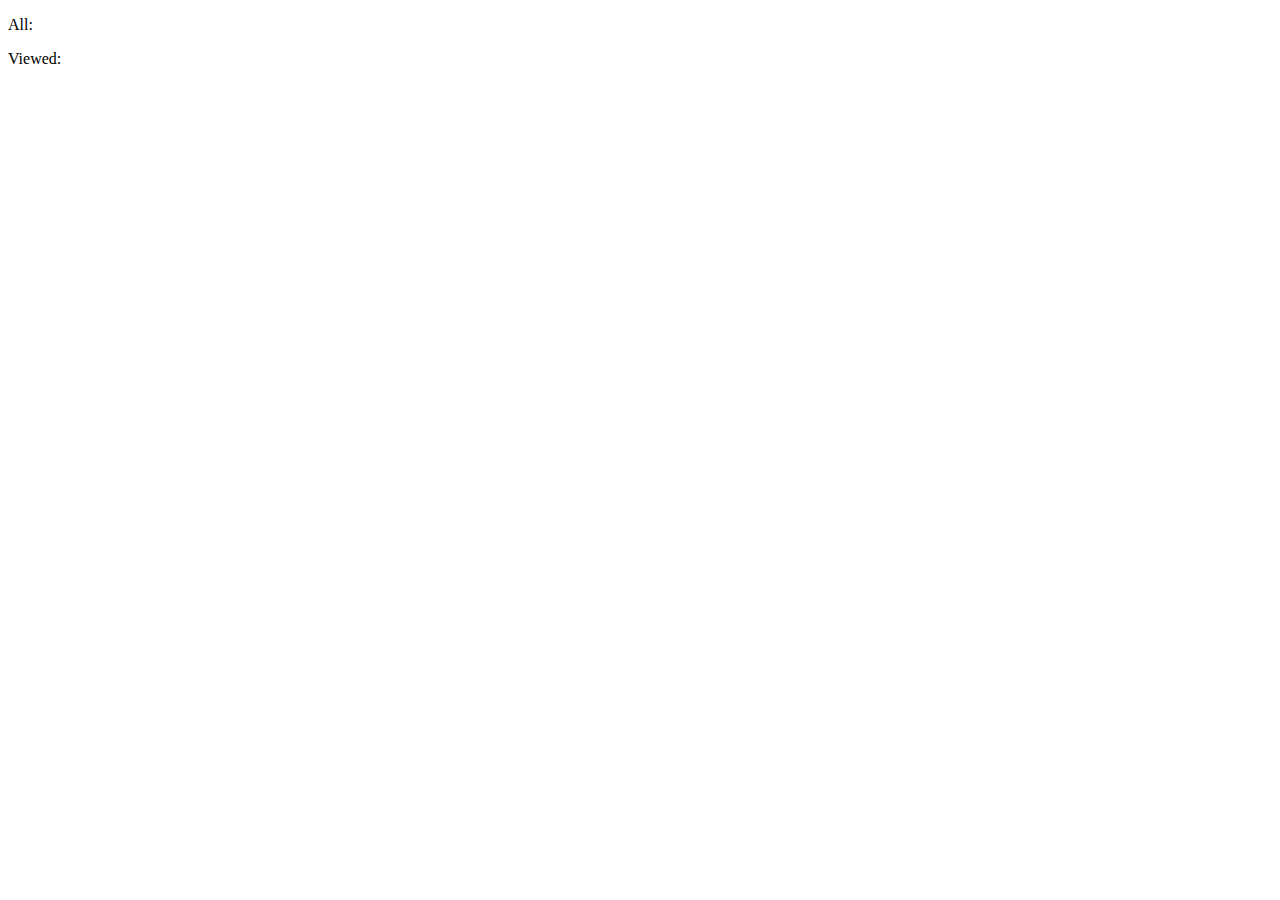
==== index.html @ e929f29e "Coding convention fixes" ====
<!DOCTYPE html>
<html lang="en">
	<head>
		<meta charset="utf-8"/>
		<title>Movies library</title>
		<link rel="stylesheet" type="text/css" href="style.css"/>
    </head>
	<body>
		<div id="moviesCountersContainer">
			<p>All: <span class="moviesCounter" id="moviesCounterAll"></span></p>
			<p>Viewed: <span class="moviesCounter" id="moviesCounterSeen"></span></p>
		</div>
		<div id="moviesListContainer">    
			<ul id="moviesList"></ul>
		</div>
		<script src="data.js"></script>
		<script src="script.js"></script>
	</body>
</html>
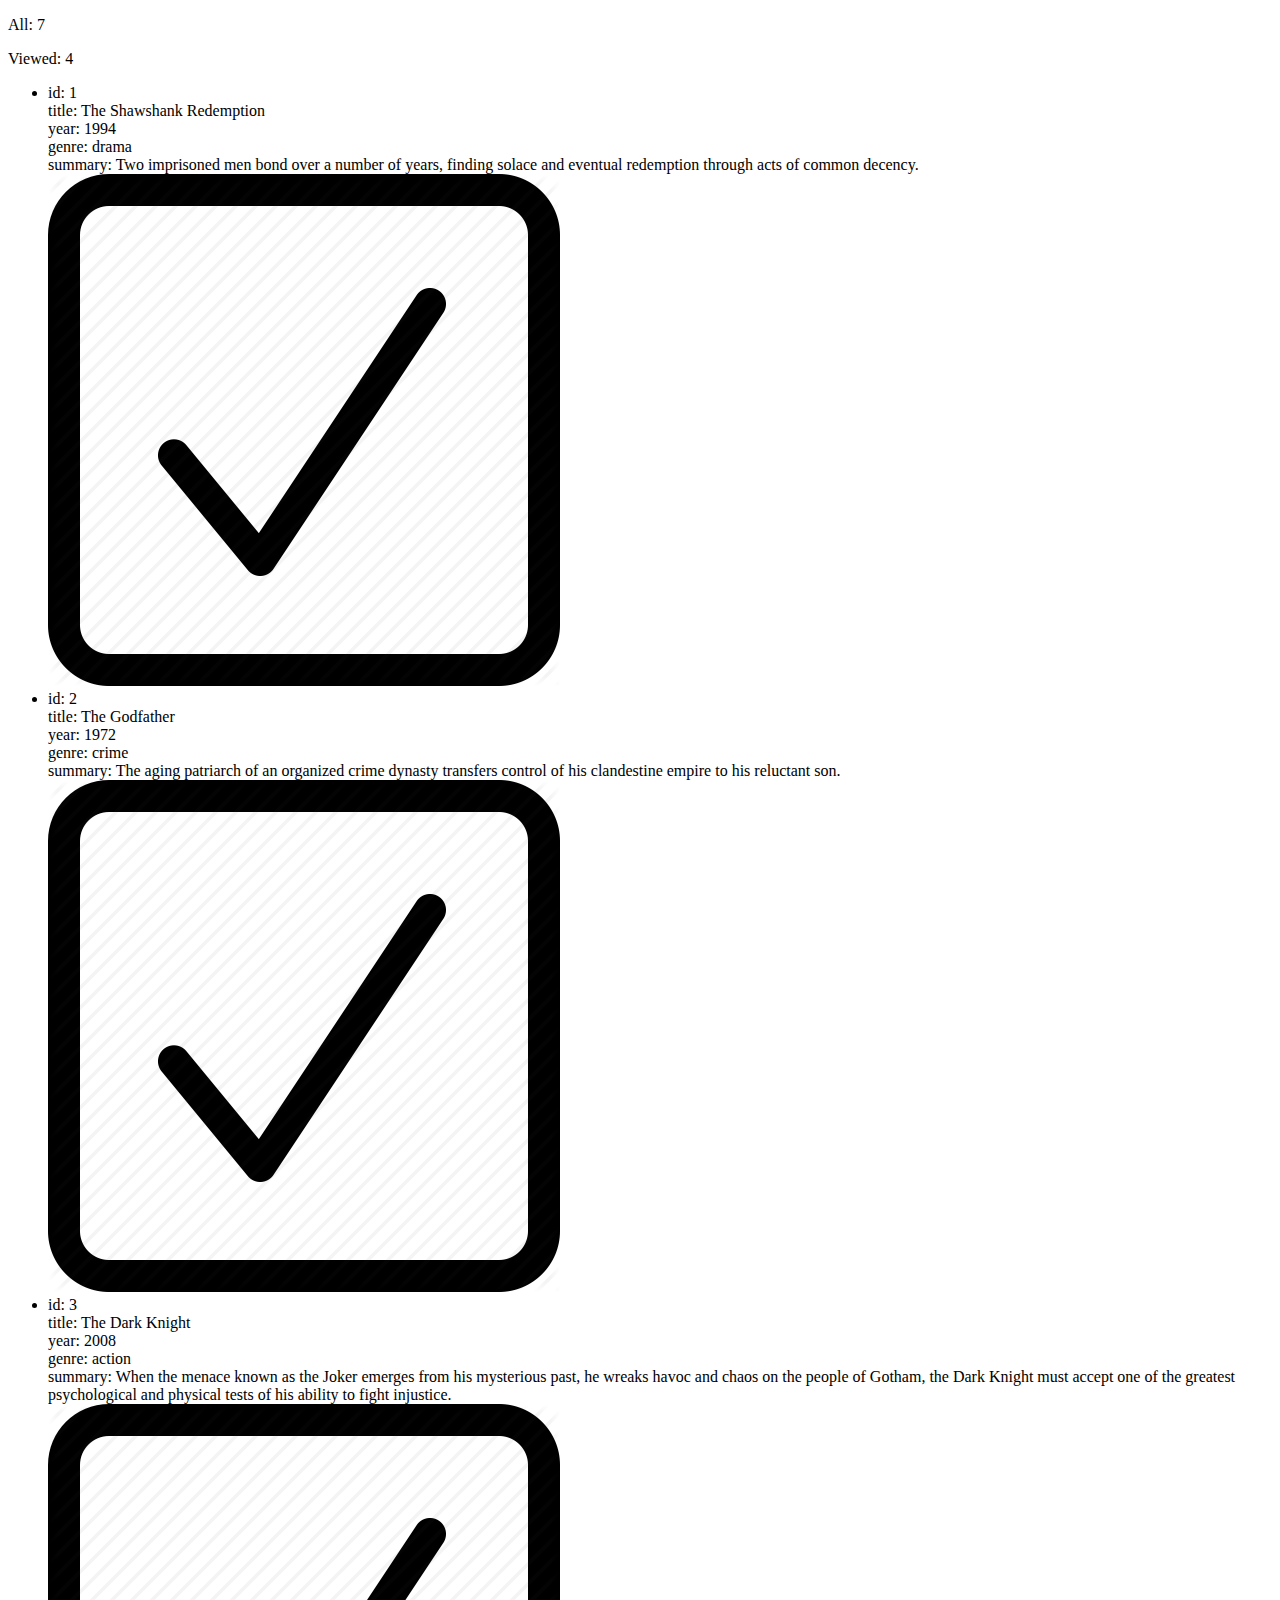
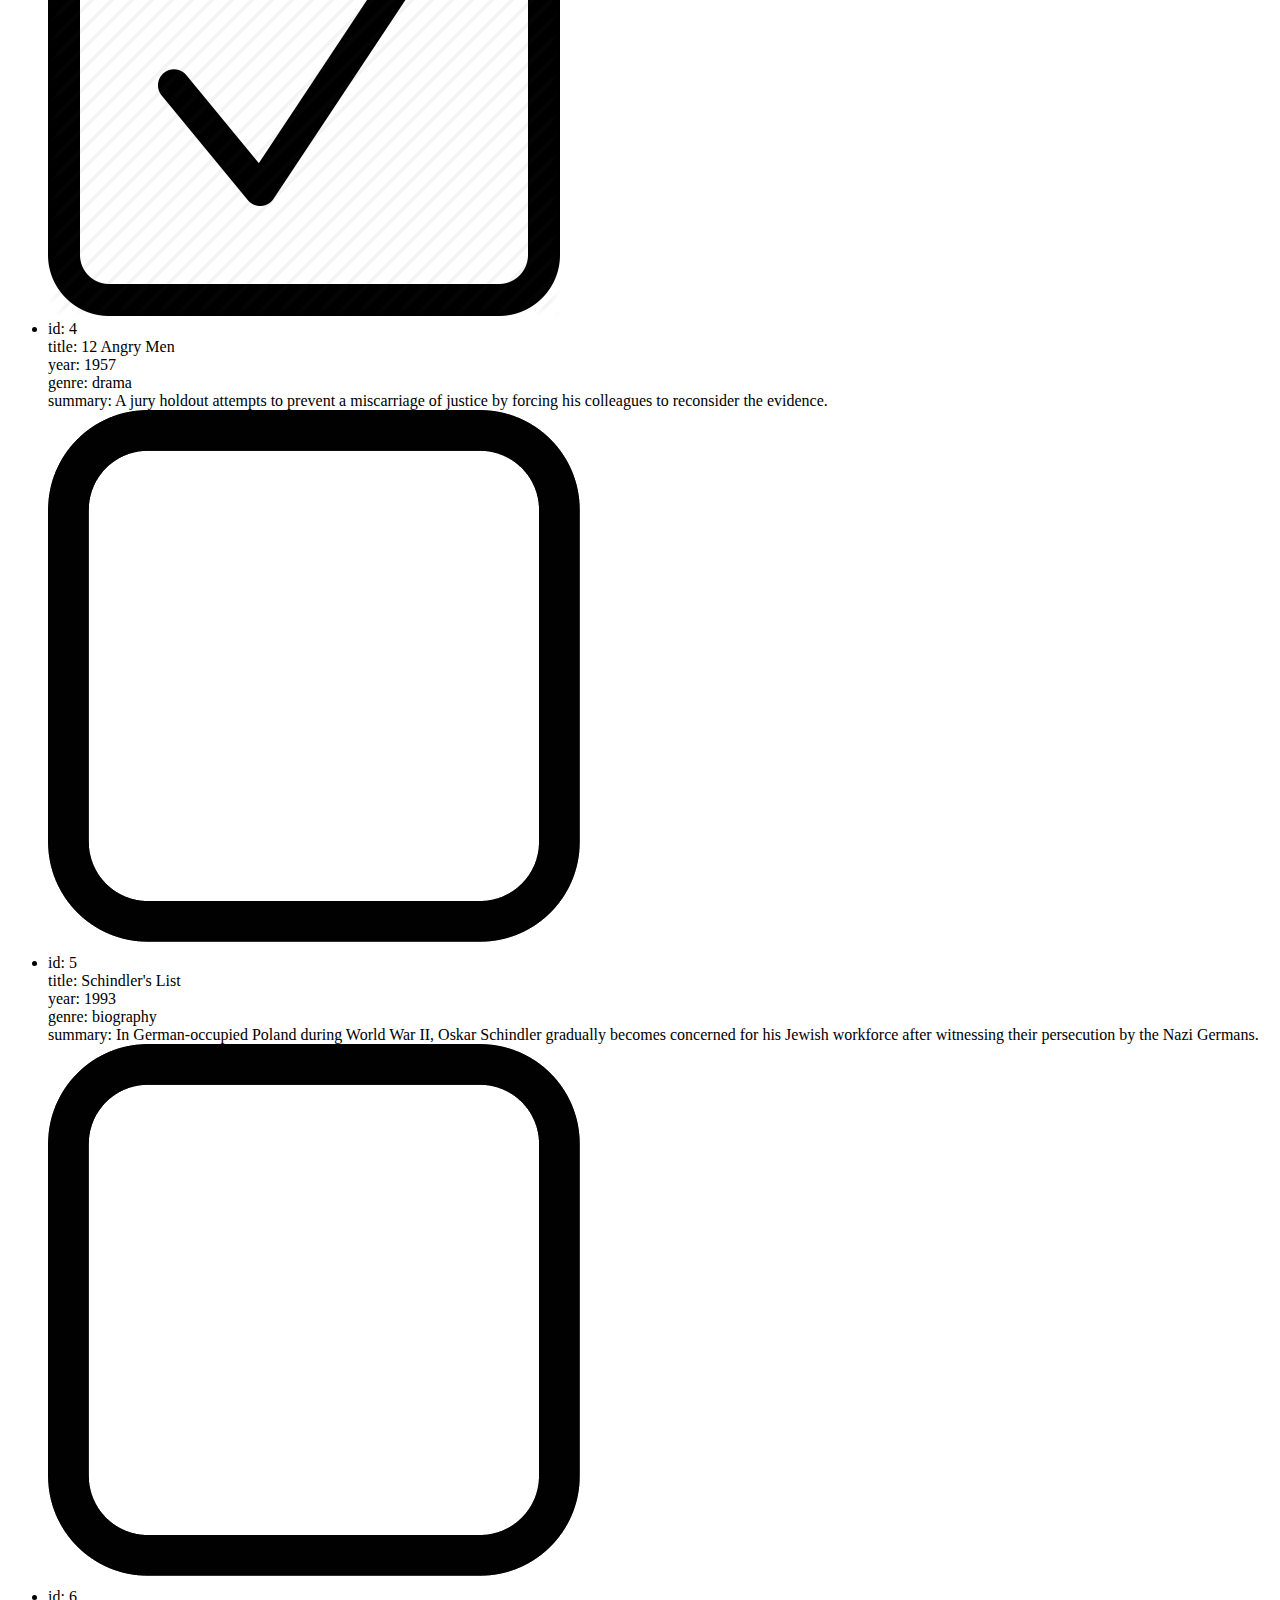
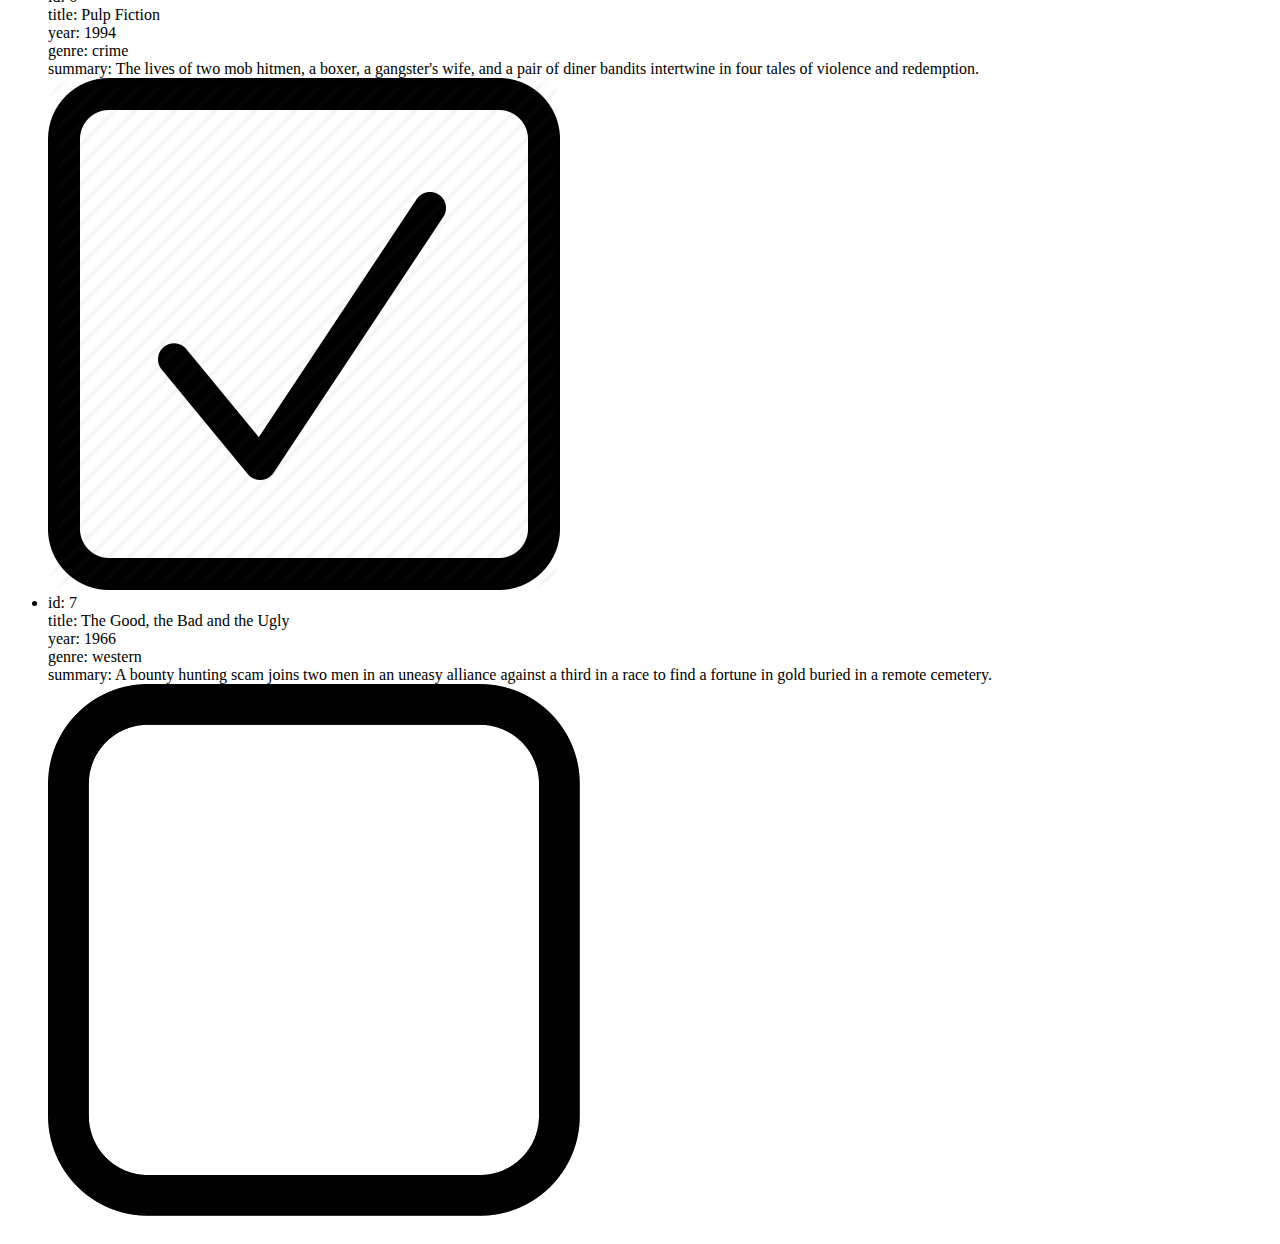
==== commit 6c481863: "Refactor code after removing data.js, Configure counters in both pages" ====
--- a/index.html
+++ b/index.html
@@ -13,7 +13,6 @@
 		<div id="moviesListContainer">    
 			<ul id="moviesList"></ul>
 		</div>
-		<script src="data.js"></script>
-		<script src="script.js"></script>
+		<script type="module" src="/index.js"></script>
 	</body>
 </html>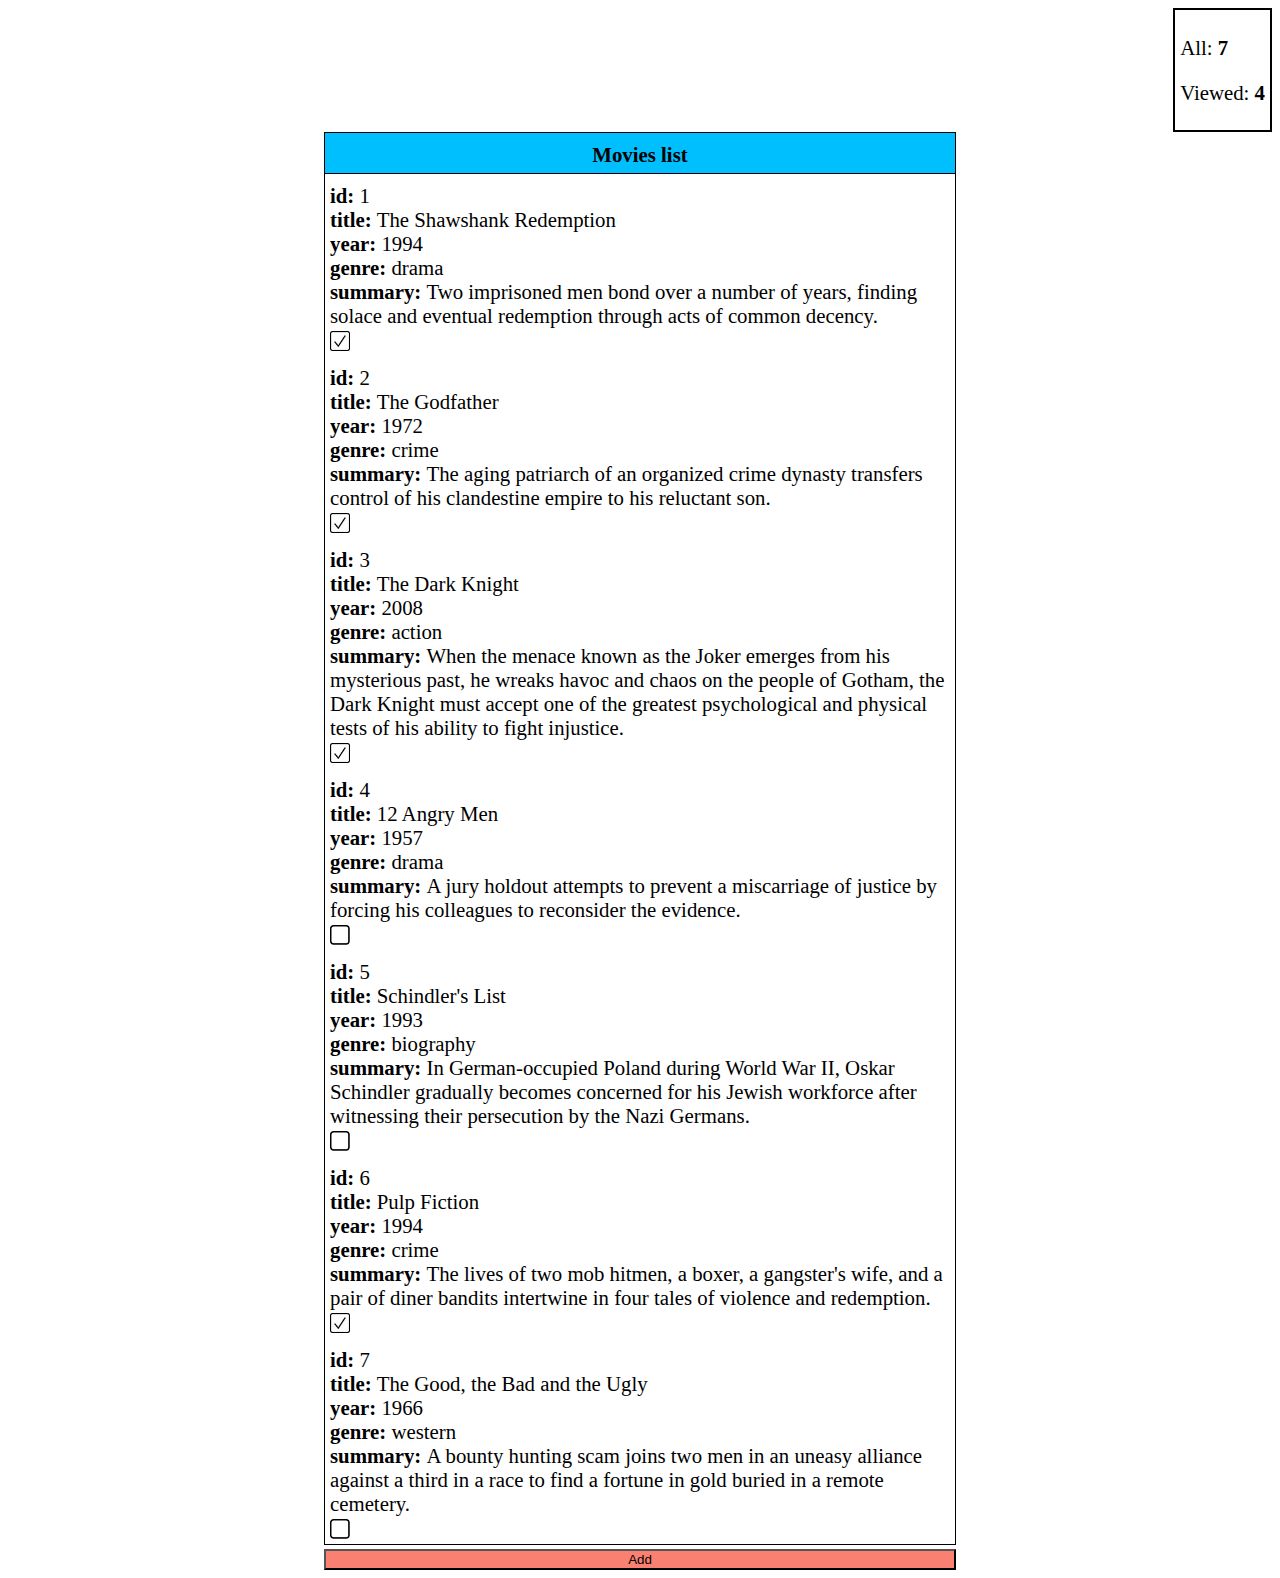
==== commit dccc2062: "General styling" ====
--- a/index.html
+++ b/index.html
@@ -7,11 +7,21 @@
     </head>
 	<body>
 		<div id="moviesCountersContainer">
-			<p>All: <span class="moviesCounter" id="moviesCounterAll"></span></p>
-			<p>Viewed: <span class="moviesCounter" id="moviesCounterSeen"></span></p>
+			<p>
+				All: <span class="moviesCounter" id="moviesCounterAll"></span>
+			</p>
+			<p>
+				Viewed: <span class="moviesCounter" id="moviesCounterSeen"></span>
+			</p>
 		</div>
-		<div id="moviesListContainer">    
+		<div id="moviesListContainer">
+			<div id="mainLabelContainer">
+				<label>Movies list</label>
+			</div>
 			<ul id="moviesList"></ul>
+			<a name="bottomPart" href="Add">
+				<button id="btnAdd">Add</button>
+			</a>
 		</div>
 		<script type="module" src="/index.js"></script>
 	</body>
--- a/style.css
+++ b/style.css
@@ -0,0 +1,65 @@
+body {
+	font-size: 1.3rem;
+}
+
+.moviesCounter {
+	font-weight: bold;
+}
+
+#mainLabelContainer {
+	border-width: 1px 1px 0px 1px;
+	border-style: solid;
+	background-color: deepskyblue;
+	padding: 10px;
+	font-weight: bold;
+}
+
+#moviesCountersContainer {
+	float: right;
+	padding: 5px;
+	border: 2px solid black;
+}
+
+#moviesListContainer {
+	margin: auto;
+	margin-top: 100px;
+	width: 50%;
+	clear: both;
+}
+
+#moviesListContainer label {
+	display: block;
+	background-color: deepskyblue;
+	text-align: center;
+	height: 20px;
+}
+
+#moviesList {
+	border: 1px solid black;
+	margin: 0px;
+	padding: 0px;
+}
+
+#moviesList li {
+	margin: 10px 5px 0px 5px;
+	list-style-type: none;
+}
+
+#moviesList li:hover {
+	background-color: #80ff00;
+}
+
+#moviesList img {
+	width: 20px;
+	height: 20px;
+	margin-top: 3px;
+}
+
+#moviesList span {
+	font-weight: bold;
+}
+
+#btnAdd {
+	background-color: salmon;
+	width: 100%;
+}